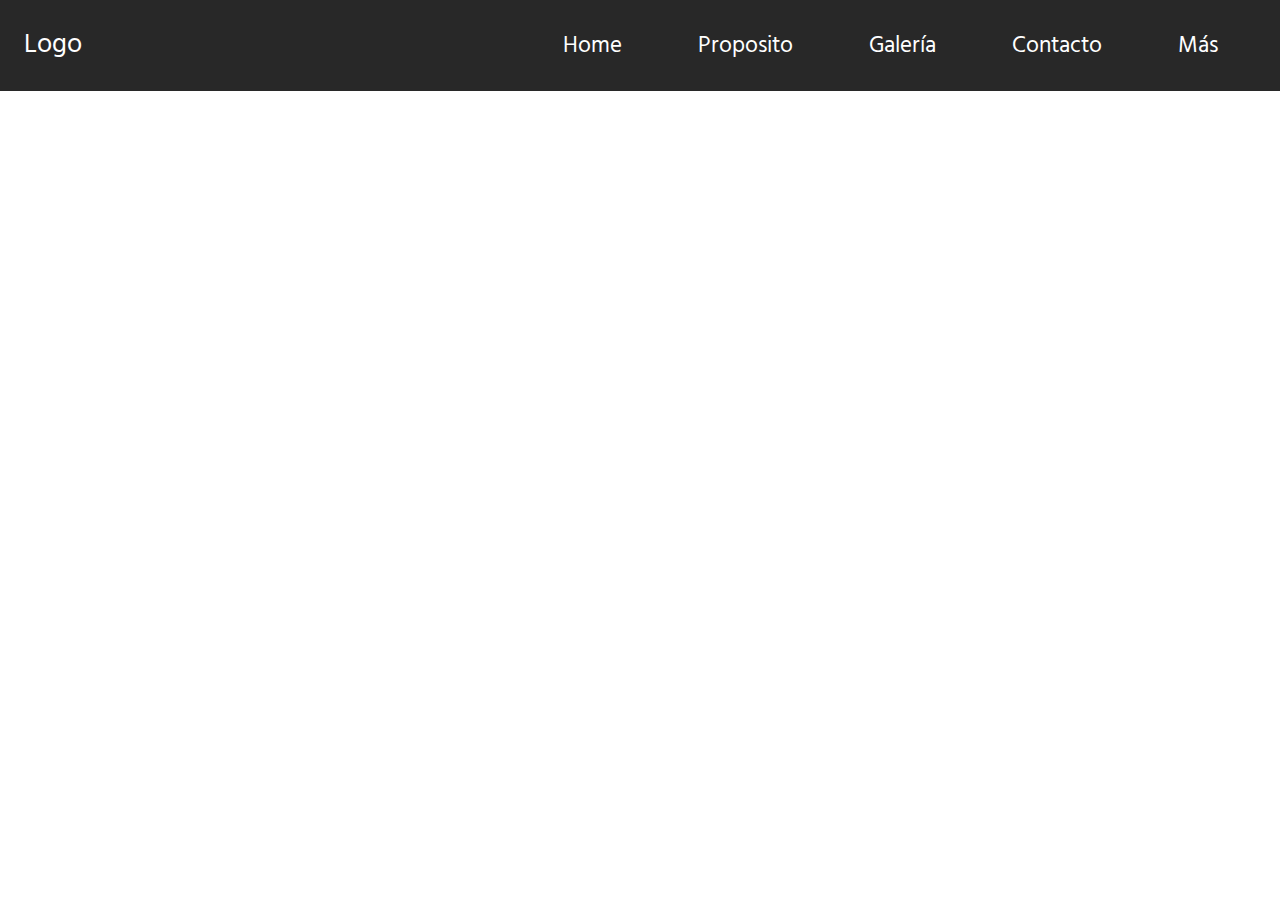
==== index.html @ c8862cbf "initial commit" ====
<!DOCTYPE html>
<html lang="en">
<head>
    <meta charset="UTF-8">
    <meta http-equiv="X-UA-Compatible" content="IE=edge">
    <meta name="viewport" content="width=device-width, initial-scale=1.0">
    <link rel="stylesheet" href="style.css">
    <script defer src="js/app.js"></script>
    <title>Nav</title>
</head>
<body>
    <!-- <section class="sec">
        <div class="navegador">
            <ul>
                <li><a href="#">Home</a></li>
                <li><a href="#">Proposito</a></li>
                <li><a href="#">Contacto</a></li>
                <li><a href="#">Más</a></li>
            </ul>
            <div class="contenedor">
               <h1 class="title">Misión</h1> 
            </div>
            <div class="text">
                <p>
                    Lorem ipsum dolor, sit amet consectetur adipisicing elit. Repellat velit voluptatum perferendis. Fuga voluptatem vel ipsum laboriosam corrupti animi eius natus perspiciatis omnis eum nam porro, tempora iusto, perferendis minima et assumenda incidunt asperiores explicabo rerum praesentium molestiae delectus repudiandae consequatur. Reprehenderit exercitationem fuga commodi nam voluptate error nostrum aliquam ab deserunt cumque asperiores veritatis facilis ad animi nemo quasi voluptatibus, autem illum dolorem perspiciatis consequuntur illo. Autem atque est ducimus dolores aperiam quod itaque, animi quibusdam alias nemo eveniet magni ut debitis temporibus eaque. Voluptatibus magni nesciunt similique omnis obcaecati accusamus, voluptas ducimus dolor in officiis aliquid ratione iusto.
                </p>
            </div>
            
        </div>
    </section> -->

    <header class="header">
        <h1 class="h1">
            <a href="#">Logo</a>
        </h1>
        <button class="button">
            <svg class="svg" xmlns="http://www.w3.org/  2000/svg" width="16" height="16"        fill="currentColor"  viewBox="0 0 16 16">
                <path fill-rule="evenodd" d="M2.5 12a.5.5 0 0 1 .5-.5h10a.5.5 0 0 1 0 1H3a.5.5 0 0 1-.5-.5zm0-4a.5.5 0 0 1 .5-.5h10a.5.5 0 0 1 0 1H3a.5.5 0 0 1-.5-.5zm0-4a.5.5 0 0 1 .5-.5h10a.5.5 0 0 1 0 1H3a.5.5 0 0 1-.5-.5z"/>
            </svg>
        </button>
        <nav class="nav">
            <ul class="ul">
                <li class="li"><a href="#" class="a">Home</a></li>
                <li class="li"><a href="#" class="a">Proposito</a></li>
                <li class="li"><a href="#" class="a">Galería</a></li>
                <li class="li"><a href="#" class="a">Contacto</a></li>
                <li class="li"><a href="#" class="a">Más</s></a></li>
            </ul>
        </nav>
    </header>



</body>
</html>
---- style.css ----
@font-face {
    font-family: Hind;
    src: url(font/Hind-Regular.ttf);
}
/* body{
    padding: 0;
    margin: 0;
    box-sizing: border-box;
}
section{
height: 190vmin;
    width: 100%;
}
.sec{
    background: url(img/tim-stief-YFFGkE3y4F8-unsplash.jpg);
    background-size: cover;
    background-position: center center;
    background-attachment: fixed;
}
.navegador{
    height: 9%;
    width: 100%;
    background-color: rgb(59, 59, 59);
    padding: 0;
    margin: 0;
    position: relative;
    top: -80px;
    font-size: 2vmin;
}
.navegador ul{
    list-style: none;
    display: flex;
}
.navegador ul li{
    padding: 1.7em;
}
.navegador ul li a {
    text-decoration: none;
    color: #ffecec;
    display: flex;
    font-family: 'Hind';
}
.contenedor{
    padding: 0;
    margin: 0;
    height: 55%;
    width: 50%;
    background-color: rgb(73, 73, 73);
    border-radius: 50px;
    margin: auto auto;
    box-shadow: 9px 9px 8px rgba(0, 0, 0, .5);
}
.title{
    font-family: 'Hind';
    font-size: 3vmin;
    margin: 5% 46%;
    color: rgb(210, 210, 210);
}
.text{
    padding: 0;
    margin: 0;
    height: 40vh;
    width: 50%;
    background-color: rgb(73, 73, 73);
    border-radius: 50px;
    margin: auto auto;
    box-shadow: 9px 9px 8px rgba(0, 0, 0, .5);
}
p{
    padding: 1em;
    text-align: justify;
    font-family: 'Hind';
    color: antiquewhite;
    font-size: 2vmin;
} */
:root {
  --negro: #393939;
  --tipo-principal: Helvetica, Arial, sans-serif;
  --tipo-secundaria: Verdana;
}

@media (prefers-color-scheme: dark) {
  :root {
    --negro: #ececec;
  }
}
@media (prefers-reduced-motion: reduce) {
  * {
    -webkit-animation: none !important;
            animation: none !important;
    -webkit-transition: none !important;
    transition: none !important;
  }
}
* {
  margin: 0;
  padding: 0;
  border: 0;
  -webkit-box-sizing: border-box;
          box-sizing: border-box;
  vertical-align: baseline;
}
img, picture, video, iframe, figure {
  max-width: 100%;
  width: 100%;
  display: block;
  -o-object-fit: cover;
     object-fit: cover;
  -o-object-position: center center;
     object-position: center center;
}
a {
  display: block;
  text-decoration: none;
  color: inherit;
  font-size: inherit;
}

p a {
  display: inline;
}

li {
  list-style-type: none;
}

html {
  scroll-behavior: smooth;
}

h1, h2, h3, h4, h5, h6, p, span, a, strong, blockquote, i, b, u, em {
  font-size: 1em;
  font-weight: inherit;
  font-style: inherit;
  text-decoration: none;
  color: inherit;
}

blockquote:before, blockquote:after, q:before, q:after {
  content: "";
  content: none;
}

::-moz-selection {
  background-color: var(--negro);
  color: var(--blanco);
}
::selection {
  background-color: var(--negro);
  color: var(--blanco);
}

form, input, textarea, select, button, label {
  font-family: inherit;
  font-size: inherit;
  -webkit-hyphens: auto;
      -ms-hyphens: auto;
          hyphens: auto;
  background-color: transparent;
  display: block;

  -webkit-appearance: none;
     -moz-appearance: none;
          appearance: none;
}

table, tr, td {
  border-collapse: collapse;
  border-spacing: 0;
}

svg {
  width: 100%;
  display: block;
  fill: currentColor;
}
body {
  min-height: 100vh;
  font-size: 100%;
  font-family: var(--tipo-principal);
  font-smooth: always;
  -webkit-font-smoothing: antialiased;
  -moz-osx-font-smoothing: grayscale;
}
    /* Codigo */

    .header{
        width: 100%; /*Ancho*/
        background-color: #282828;
        padding: 1.5em; /*Separacion de los contenidos*/

        display: flex;
        flex-flow: row wrap;
        justify-content: space-between;
        align-items: center;
        color: white;
    }
    .header .h1{ /*Etiqueta del logo*/
        /* background-color: aqua; */
        font-size: 3vmin;
        font-family: 'Hind';
    }
    .header .a{
        font-size: 2.5vmin;
        padding: 0 30px;
        font-family: 'Hind';
    }
    .header .button{
        /* background-color: crimson; */
        display: none; /*Ocultamos svg*/
    }
    .header .svg{
        height: 2em;
        width: 2em;
        fill: white;
    }
    .header .nav{ /*Etiqueta del navegador*/
        /* background-color: bisque; */
    }
    .header .ul{
        display: flex;
        flex-flow: row nowrap;
        justify-content: flex-end;
        align-items: center; 
    }
    .header .li{
        margin: 0 .5em;
    }

    @media screen and (max-width:780px){
        .header .button{
            display: block;
            cursor: pointer;
        }
        .header .nav{
            width: 100%;
            /* display: none; */
            height: 0;
            pointer-events: none;
            overflow: hidden;
            transition: all .5s ease;

            display: flex;
            flex-flow: column nowrap;
            justify-content: center;
            align-items: center;
        }
        header .nav.activo{
            /* display: block; */
            height: 50vh;
            pointer-events: auto;
        }
        .header .ul{
            flex-direction: column;
        }
        .header .li{
            margin: 1rem 0;
        }
    }
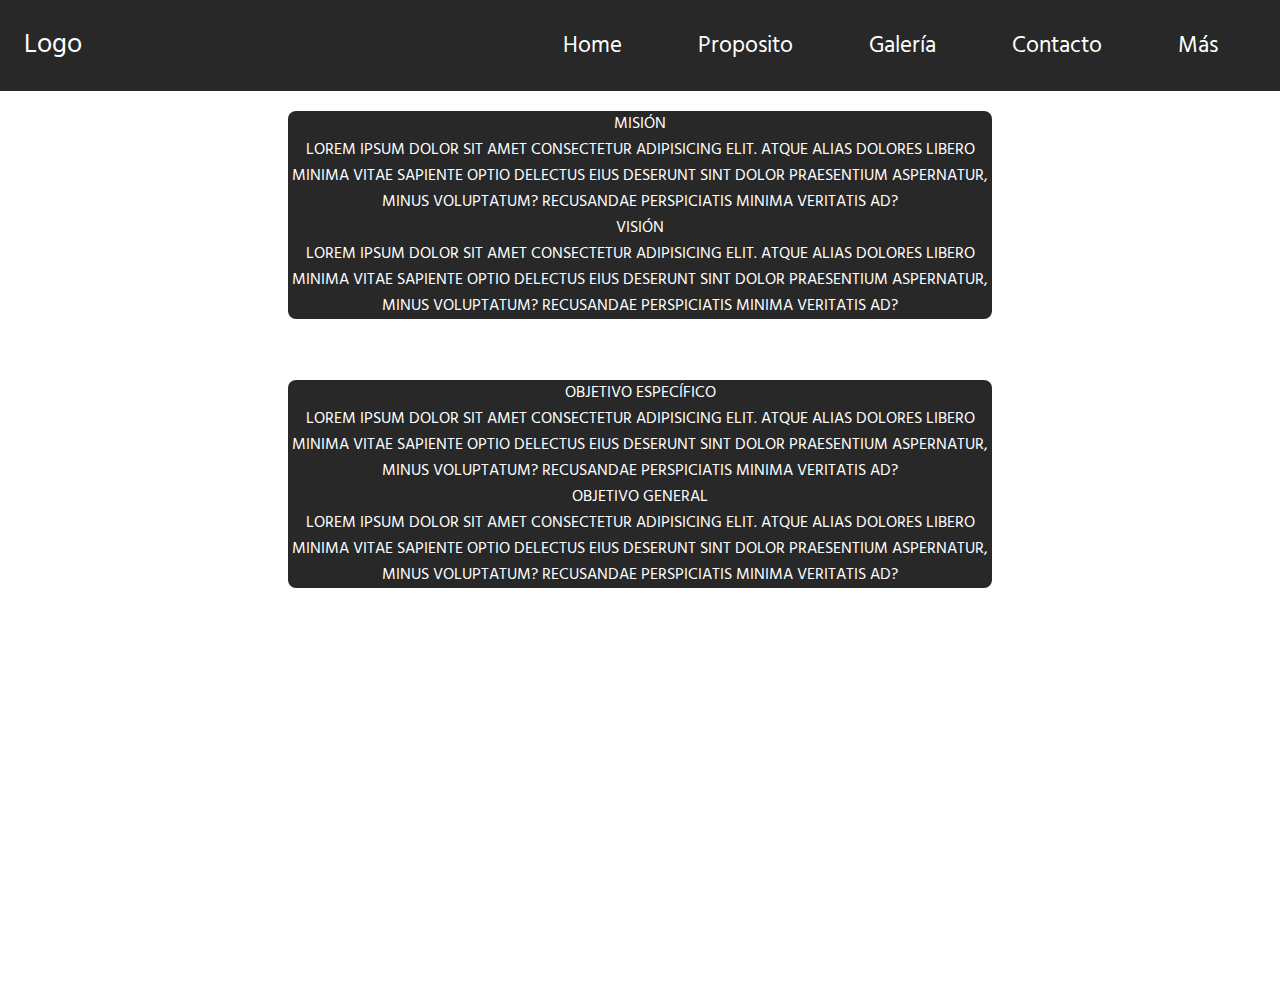
==== commit d194c900: "initial commit" ====
--- a/index.html
+++ b/index.html
@@ -48,6 +48,24 @@
             </ul>
         </nav>
     </header>
+    <section class="section">
+        <div class="flex">
+            <div class="contenedor">
+                <p class="h1-2">
+                    Misión <br> Lorem ipsum dolor sit amet consectetur adipisicing elit. Atque alias dolores libero minima vitae sapiente optio delectus eius deserunt sint dolor praesentium aspernatur, minus voluptatum? Recusandae perspiciatis minima veritatis ad?
+                <br>
+                    Visión <br> Lorem ipsum dolor sit amet consectetur adipisicing elit. Atque alias dolores libero minima vitae sapiente optio delectus eius deserunt sint dolor praesentium aspernatur, minus voluptatum? Recusandae perspiciatis minima veritatis ad?
+                </p>
+            </div>
+        <div class="contenedor2">
+                <p class="p2">
+                    Objetivo Específico<br> Lorem ipsum dolor sit amet consectetur adipisicing elit. Atque alias dolores libero minima vitae sapiente optio delectus eius deserunt sint dolor praesentium aspernatur, minus voluptatum? Recusandae perspiciatis minima veritatis ad?
+                <br>
+                    Objetivo General <br> Lorem ipsum dolor sit amet consectetur adipisicing elit. Atque alias dolores libero minima vitae sapiente optio delectus eius deserunt sint dolor praesentium aspernatur, minus voluptatum? Recusandae perspiciatis minima veritatis ad?
+                </p>
+        </div>
+</div> 
+    </section>
 
 
 
--- a/style.css
+++ b/style.css
@@ -194,6 +194,9 @@
         justify-content: space-between;
         align-items: center;
         color: white;
+        position: sticky;
+        top: 0;
+        z-index: 1;
     }
     .header .h1{ /*Etiqueta del logo*/
         /* background-color: aqua; */
@@ -225,6 +228,75 @@
     }
     .header .li{
         margin: 0 .5em;
+    }
+    section{
+      width: 100%;
+      height: 100vh;
+    }
+    .section{
+      background: url(img/jack-millard-zjyP-UYI-ko-unsplash.jpg);
+      background-size: cover;
+      background-position: center center;
+      background-attachment: fixed;
+    }
+    .contenedor{
+      width: 100%;
+      height: 50%;
+      /* background-color: black; */
+      display: flex;
+      justify-content: center;
+    }
+    .flex .contenedor .contenedor2{
+      display: flex;
+      flex-direction: column;
+      height: 90%;
+    }
+    .contenedor .h1-2{
+      display: flex;
+      justify-content: center center;
+      align-items: center center;
+      top: 20px;
+    }
+    .h1-2{
+      margin: 0;
+      padding: 0;
+      background-color: #282828;
+      height: 100%;
+      width: 55%;
+      display: flex;
+      justify-content: center;
+      position: relative;
+      top: 2em;
+      font-family: 'Hind';
+      text-transform: uppercase;
+      text-align:center;
+      color: white;
+      box-shadow: 8px 8px 5px rgba(255, 255, 255, 0.3);
+      font-size: 1.8vmin;
+      border-radius: 8px;
+    }
+    .contenedor2{
+      display: flex;
+      justify-content: center;
+      top: 50px;
+    }
+    .p2{
+      margin: 0;
+      padding: 0;
+      background-color: #282828;
+      height: 100%;
+      width: 55%;
+      display: flex;
+      justify-content: center;
+      position: relative;
+      top: 5em;
+      font-family: 'Hind';
+      text-transform: uppercase;
+      text-align:center;
+      color: white;
+      box-shadow: 8px 8px 5px rgba(255, 255, 255, 0.3);
+      font-size: 1.8vmin;
+      border-radius: 8px;
     }
 
     @media screen and (max-width:780px){
@@ -256,5 +328,15 @@
         .header .li{
             margin: 1rem 0;
         }
-    }
-
+        .h1-2{
+         height: 70%;
+         width: 90%;
+         font-size: 2.5vmin;
+        }
+        .p2{
+          height: 70%;
+          width: 90%;
+          font-size: 2.5vmin;
+        }
+    }
+
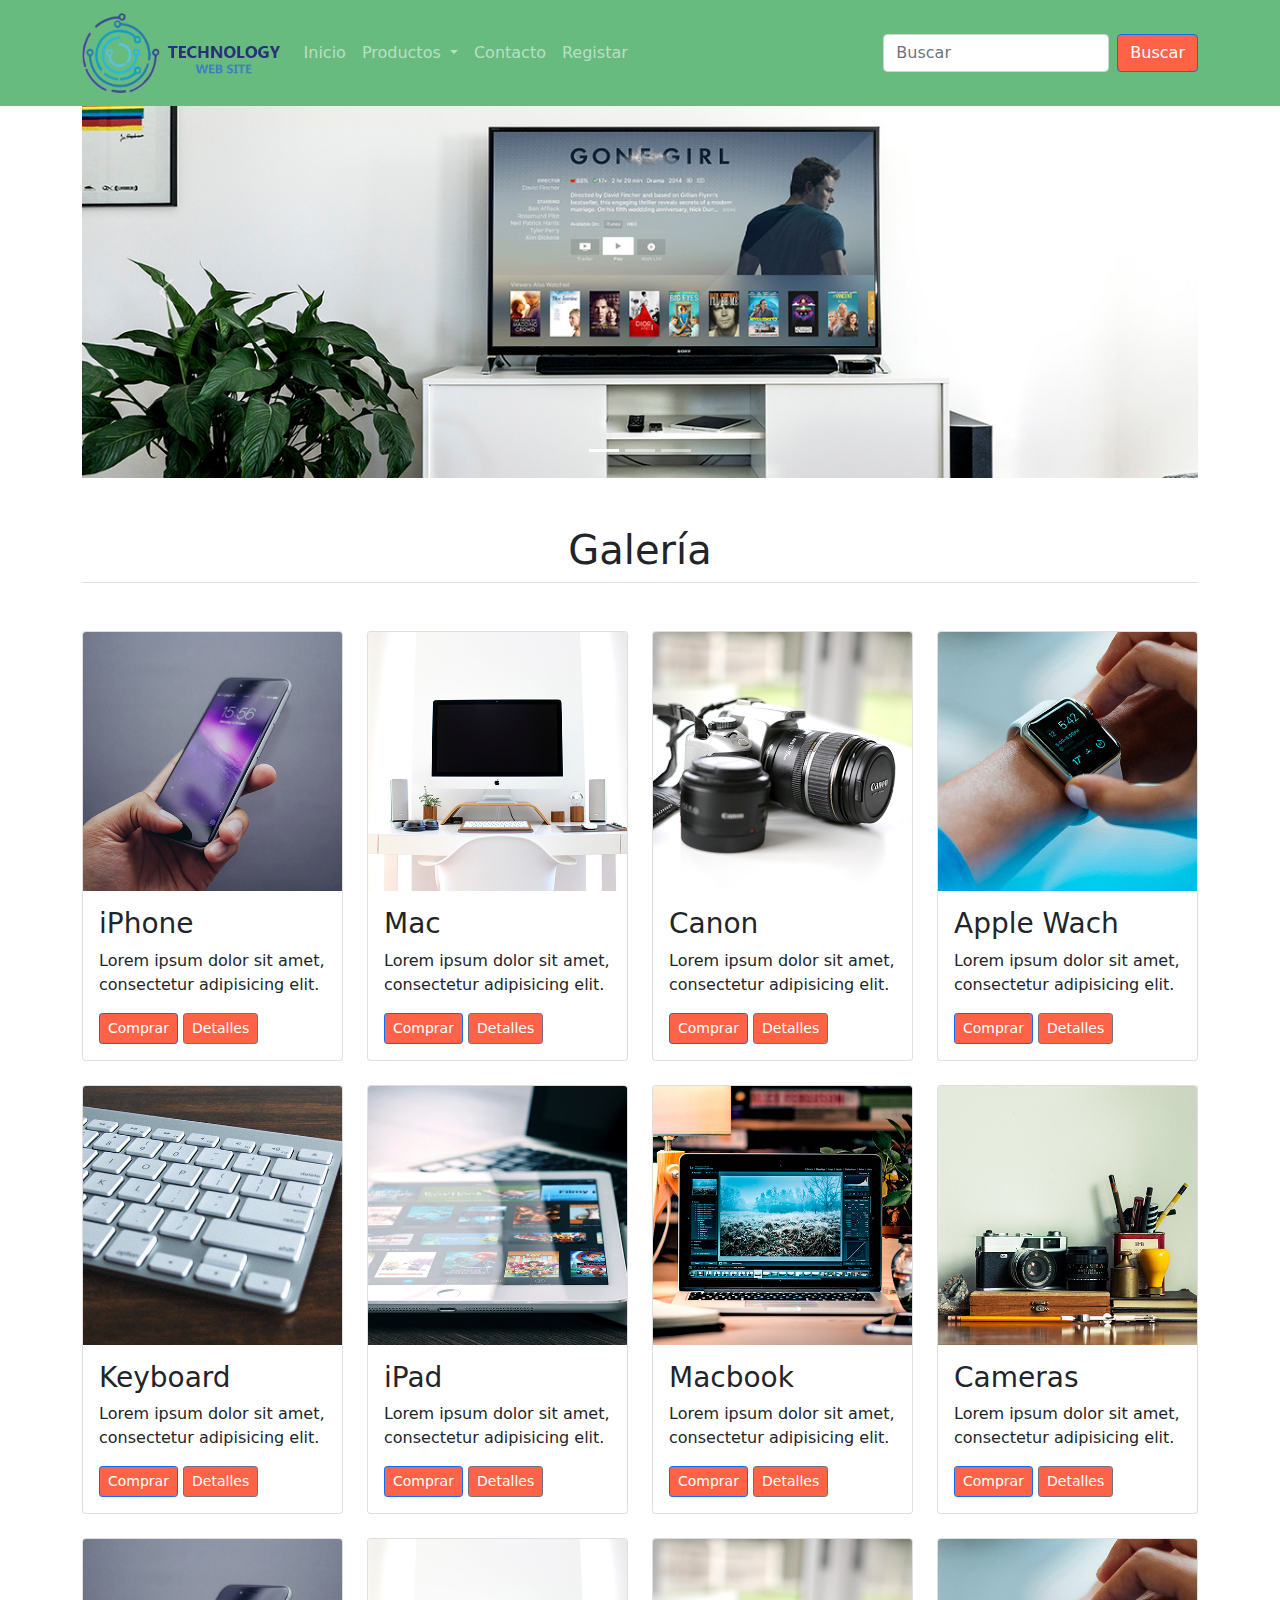
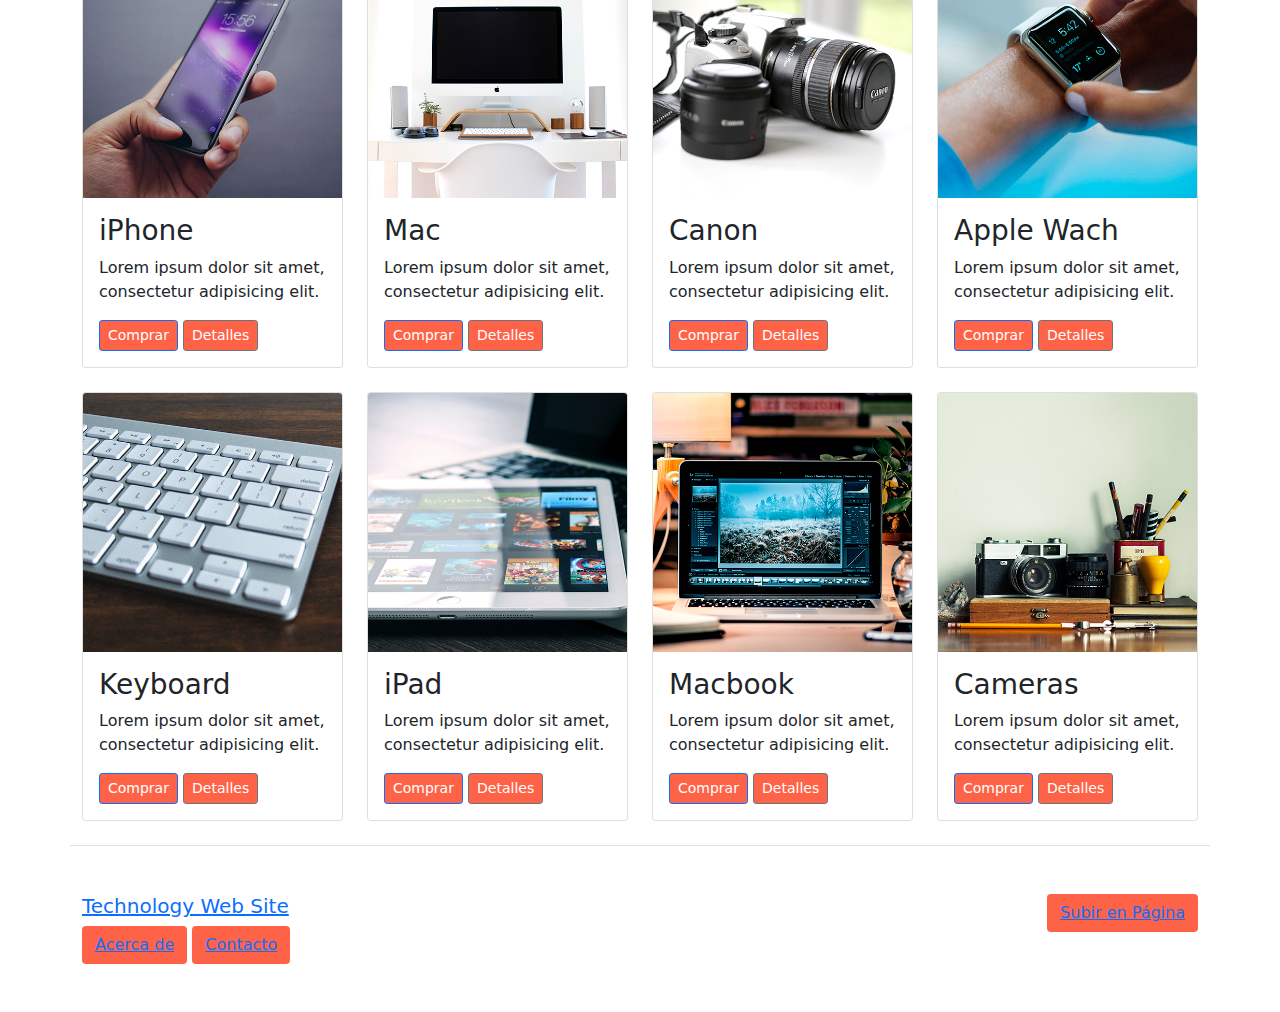
==== commit 4e21a47c: "initial commit" ====
--- a/index.html
+++ b/index.html
@@ -1,73 +1,385 @@
 <!DOCTYPE html>
-<html lang="en">
+<html lang="es">
 <head>
-    <meta charset="UTF-8">
-    <meta http-equiv="X-UA-Compatible" content="IE=edge">
-    <meta name="viewport" content="width=device-width, initial-scale=1.0">
-    <link rel="stylesheet" href="style.css">
-    <script defer src="js/app.js"></script>
-    <title>Nav</title>
+	<meta charset="UTF-8">
+	<meta http-equiv="X-UA-Compatible" content="IE=edge">
+	<meta name="viewport" content="width=device-width, initial-scale=1.0">
+	<title>Technology Web Site</title>
+	<link rel="stylesheet" href="css/bootstrap.min.css">
+	<style>
+		.navbar, .navbar-toggler{
+			background-color: #67bb7f;
+		}
+		.btn{
+			background-color: tomato;
+		}
+		.btn:hover{
+			transform: scale(1.10, 1.10);
+		}
+		.registro:hover{
+			background-color: rgb(132, 72, 253);
+			transform: scale(1.05, 1.05);
+			border-radius: 4px;
+			box-shadow: 8px 10px 7px rgba(0, 0, 0, 0.3);
+		}
+	</style>
 </head>
 <body>
-    <!-- <section class="sec">
-        <div class="navegador">
-            <ul>
-                <li><a href="#">Home</a></li>
-                <li><a href="#">Proposito</a></li>
-                <li><a href="#">Contacto</a></li>
-                <li><a href="#">Más</a></li>
-            </ul>
-            <div class="contenedor">
-               <h1 class="title">Misión</h1> 
-            </div>
-            <div class="text">
-                <p>
-                    Lorem ipsum dolor, sit amet consectetur adipisicing elit. Repellat velit voluptatum perferendis. Fuga voluptatem vel ipsum laboriosam corrupti animi eius natus perspiciatis omnis eum nam porro, tempora iusto, perferendis minima et assumenda incidunt asperiores explicabo rerum praesentium molestiae delectus repudiandae consequatur. Reprehenderit exercitationem fuga commodi nam voluptate error nostrum aliquam ab deserunt cumque asperiores veritatis facilis ad animi nemo quasi voluptatibus, autem illum dolorem perspiciatis consequuntur illo. Autem atque est ducimus dolores aperiam quod itaque, animi quibusdam alias nemo eveniet magni ut debitis temporibus eaque. Voluptatibus magni nesciunt similique omnis obcaecati accusamus, voluptas ducimus dolor in officiis aliquid ratione iusto.
-                </p>
-            </div>
-            
-        </div>
-    </section> -->
-
-    <header class="header">
-        <h1 class="h1">
-            <a href="#">Logo</a>
-        </h1>
-        <button class="button">
-            <svg class="svg" xmlns="http://www.w3.org/  2000/svg" width="16" height="16"        fill="currentColor"  viewBox="0 0 16 16">
-                <path fill-rule="evenodd" d="M2.5 12a.5.5 0 0 1 .5-.5h10a.5.5 0 0 1 0 1H3a.5.5 0 0 1-.5-.5zm0-4a.5.5 0 0 1 .5-.5h10a.5.5 0 0 1 0 1H3a.5.5 0 0 1-.5-.5zm0-4a.5.5 0 0 1 .5-.5h10a.5.5 0 0 1 0 1H3a.5.5 0 0 1-.5-.5z"/>
-            </svg>
-        </button>
-        <nav class="nav">
-            <ul class="ul">
-                <li class="li"><a href="#" class="a">Home</a></li>
-                <li class="li"><a href="#" class="a">Proposito</a></li>
-                <li class="li"><a href="#" class="a">Galería</a></li>
-                <li class="li"><a href="#" class="a">Contacto</a></li>
-                <li class="li"><a href="#" class="a">Más</s></a></li>
-            </ul>
-        </nav>
-    </header>
-    <section class="section">
-        <div class="flex">
-            <div class="contenedor">
-                <p class="h1-2">
-                    Misión <br> Lorem ipsum dolor sit amet consectetur adipisicing elit. Atque alias dolores libero minima vitae sapiente optio delectus eius deserunt sint dolor praesentium aspernatur, minus voluptatum? Recusandae perspiciatis minima veritatis ad?
-                <br>
-                    Visión <br> Lorem ipsum dolor sit amet consectetur adipisicing elit. Atque alias dolores libero minima vitae sapiente optio delectus eius deserunt sint dolor praesentium aspernatur, minus voluptatum? Recusandae perspiciatis minima veritatis ad?
-                </p>
-            </div>
-        <div class="contenedor2">
-                <p class="p2">
-                    Objetivo Específico<br> Lorem ipsum dolor sit amet consectetur adipisicing elit. Atque alias dolores libero minima vitae sapiente optio delectus eius deserunt sint dolor praesentium aspernatur, minus voluptatum? Recusandae perspiciatis minima veritatis ad?
-                <br>
-                    Objetivo General <br> Lorem ipsum dolor sit amet consectetur adipisicing elit. Atque alias dolores libero minima vitae sapiente optio delectus eius deserunt sint dolor praesentium aspernatur, minus voluptatum? Recusandae perspiciatis minima veritatis ad?
-                </p>
-        </div>
-</div> 
-    </section>
-
-
-
+	<header>
+		<nav class="navbar navbar-expand-lg navbar-dark bg-blue">
+			<div class="container">
+				<a href="#" class="navbar-brand"><img src="img/Recurso 4.png" alt="" height="80px"></a>
+				<button
+					class="navbar-toggler"
+					type="button"
+					data-bs-toggle="collapse"
+					data-bs-target="#contenidoMenu"
+					aria-controls="contenidoMenu"
+					aria-expanded="false"
+					aria-label="Mostrar/Ocultar Navegación"
+				>
+					<span class="navbar-toggler-icon"></span>
+				</button>
+
+				<div class="collapse navbar-collapse" id="contenidoMenu">
+					<!-- Enlaces -->
+					<ul class="navbar-nav me-auto">
+						<li class="nav-item">
+							<a href="#" class="nav-link">Inicio</a>
+						</li>
+
+						<!-- Dropdown -->
+						<li class="nav-item dropdown">
+							<a
+								href="#"
+								class="nav-link dropdown-toggle"
+								id="submenuProductos"
+								role="button"
+								data-bs-toggle="dropdown"
+								aria-expanded="false"
+							>
+								Productos
+							</a>
+
+							<!-- Sub-elementos -->
+							<ul class="dropdown-menu" aria-labelledby="submenuProductos">
+								<li><a href="#" class="dropdown-item">Computadoras</a></li>
+								<li><a href="#" class="dropdown-item">Laptops</a></li>
+								<li><a href="#" class="dropdown-item">Smartphones</a></li>
+								<li><a href="#" class="dropdown-item">Drones</a></li>
+								<li><a href="#" class="dropdown-item">Accesorios</a></li>
+							</ul>
+						</li>
+						<li class="nav-item">
+							<a href="#" class="nav-link">Contacto</a>
+						</li>
+						<li>
+							<a href="../Proyecto/FORMULARIO/index.html"	target="_blank" class="nav-link registro">Registar</a>
+						</li>
+					</ul>
+
+					<!-- Formulario de busqueda -->
+					<form action="" class="d-flex">
+						<input 
+							type="text"
+							class="form-control me-2"
+							aria-label="Buscar"
+							placeholder="Buscar"
+						>
+						<button class="btn btn-primary" type="submit">Buscar</button>
+					</form>
+				</div>
+			</div>
+		</nav>
+	</header>
+
+	<main class="container">
+		<!-- Carousel -->
+		<div class="row">
+			<div class="col">
+				<div id="slideshow" class="carousel slide" data-bs-ride="carousel">
+					<div class="carousel-inner">
+						<div class="carousel-item active">
+							<img src="img/s1.jpg" class="w-100" alt="">
+						</div>
+						<div class="carousel-item">
+							<img src="img/s2.jpg" class="w-100" alt="">
+						</div>
+						<div class="carousel-item">
+							<img src="img/s3.jpg" class="w-100" alt="">
+						</div>
+					</div>
+
+					<!-- Controles de Anterior y Siguiente -->
+					<button 
+						class="carousel-control-prev" 
+						type="button"
+						data-bs-target="#slideshow"
+						data-bs-slide="prev"
+					>
+						<span class="carousel-control-prev-icon" aria-hidden="true"></span>
+						<span class="visually-hidden">Anterior</span>
+					</button>
+					<button 
+						class="carousel-control-next" 
+						type="button"
+						data-bs-target="#slideshow"
+						data-bs-slide="next"
+					>
+						<span class="carousel-control-next-icon" aria-hidden="true"></span>
+						<span class="visually-hidden">Siguiente</span>
+					</button>
+
+					<!-- Indicadores -->
+					<div class="carousel-indicators">
+						<button
+							type="button"
+							data-bs-target="#slideshow"
+							data-bs-slide-to="0"
+							class="active"
+							aria-current="true"
+							aria-label="Slide #1"
+						></button>
+						<button
+							type="button"
+							data-bs-target="#slideshow"
+							data-bs-slide-to="1"
+							aria-current="true"
+							aria-label="Slide #2"
+						></button>
+						<button
+							type="button"
+							data-bs-target="#slideshow"
+							data-bs-slide-to="2"
+							aria-current="true"
+							aria-label="Slide #3"
+						></button>
+					</div>
+				</div>
+			</div>
+		</div>
+
+		<!-- Galeria -->
+		<div class="row py-5">
+			<div class="col">
+				<div class="border-bottom">
+					<h1 class="text-center">Galería</h1>
+				</div>
+			</div>
+		</div>
+
+		<div class="row">
+			<div class="col-12 col-sm-6 col-lg-3 mb-4">
+				<div class="card">
+					<img class="card-img-top" src="img/1.jpg" alt="">
+					<div class="card-body">
+						<h3 class="card-title">iPhone</h3>
+						<p class="card-text">Lorem ipsum dolor sit amet, consectetur adipisicing elit.</p>
+						<a href="#" class="btn btn-sm btn-primary">Comprar</a>
+						<a href="#" class="btn btn-sm btn-secondary">Detalles</a>
+					</div>
+				</div>
+			</div>
+
+			<div class="col-12 col-sm-6 col-lg-3 mb-4">
+				<div class="card">
+					<img class="card-img-top" src="img/2.jpg" alt="">
+					<div class="card-body">
+						<h3 class="card-title">Mac</h3>
+						<p class="card-text">Lorem ipsum dolor sit amet, consectetur adipisicing elit.</p>
+						<a href="#" class="btn btn-sm btn-primary">Comprar</a>
+						<a href="#" class="btn btn-sm btn-secondary">Detalles</a>
+					</div>
+				</div>
+			</div>
+
+			<div class="col-12 col-sm-6 col-lg-3 mb-4">
+				<div class="card">
+					<img class="card-img-top" src="img/3.jpg" alt="">
+					<div class="card-body">
+						<h3 class="card-title">Canon</h3>
+						<p class="card-text">Lorem ipsum dolor sit amet, consectetur adipisicing elit.</p>
+						<a href="#" class="btn btn-sm btn-primary">Comprar</a>
+						<a href="#" class="btn btn-sm btn-secondary">Detalles</a>
+					</div>
+				</div>
+			</div>
+
+			<div class="col-12 col-sm-6 col-lg-3 mb-4">
+				<div class="card">
+					<img class="card-img-top" src="img/4.jpg" alt="">
+					<div class="card-body">
+						<h3 class="card-title">Apple Wach</h3>
+						<p class="card-text">Lorem ipsum dolor sit amet, consectetur adipisicing elit.</p>
+						<a href="#" class="btn btn-sm btn-primary">Comprar</a>
+						<a href="#" class="btn btn-sm btn-secondary">Detalles</a>
+					</div>
+				</div>
+			</div>
+
+			<div class="col-12 col-sm-6 col-lg-3 mb-4">
+				<div class="card">
+					<img class="card-img-top" src="img/5.jpg" alt="">
+					<div class="card-body">
+						<h3 class="card-title">Keyboard</h3>
+						<p class="card-text">Lorem ipsum dolor sit amet, consectetur adipisicing elit.</p>
+						<a href="#" class="btn btn-sm btn-primary">Comprar</a>
+						<a href="#" class="btn btn-sm btn-secondary">Detalles</a>
+					</div>
+				</div>
+			</div>
+
+			<div class="col-12 col-sm-6 col-lg-3 mb-4">
+				<div class="card">
+					<img class="card-img-top" src="img/6.jpg" alt="">
+					<div class="card-body">
+						<h3 class="card-title">iPad</h3>
+						<p class="card-text">Lorem ipsum dolor sit amet, consectetur adipisicing elit.</p>
+						<a href="#" class="btn btn-sm btn-primary">Comprar</a>
+						<a href="#" class="btn btn-sm btn-secondary">Detalles</a>
+					</div>
+				</div>
+			</div>
+
+			<div class="col-12 col-sm-6 col-lg-3 mb-4">
+				<div class="card">
+					<img class="card-img-top" src="img/7.jpg" alt="">
+					<div class="card-body">
+						<h3 class="card-title">Macbook</h3>
+						<p class="card-text">Lorem ipsum dolor sit amet, consectetur adipisicing elit.</p>
+						<a href="#" class="btn btn-sm btn-primary">Comprar</a>
+						<a href="#" class="btn btn-sm btn-secondary">Detalles</a>
+					</div>
+				</div>
+			</div>
+
+			<div class="col-12 col-sm-6 col-lg-3 mb-4">
+				<div class="card">
+					<img class="card-img-top" src="img/8.jpg" alt="">
+					<div class="card-body">
+						<h3 class="card-title">Cameras</h3>
+						<p class="card-text">Lorem ipsum dolor sit amet, consectetur adipisicing elit.</p>
+						<a href="#" class="btn btn-sm btn-primary">Comprar</a>
+						<a href="#" class="btn btn-sm btn-secondary">Detalles</a>
+					</div>
+				</div>
+			</div>
+		</div>
+		
+				<div class="row">
+			<div class="col-12 col-sm-6 col-lg-3 mb-4">
+				<div class="card">
+					<img class="card-img-top" src="img/1.jpg" alt="">
+					<div class="card-body">
+						<h3 class="card-title">iPhone</h3>
+						<p class="card-text">Lorem ipsum dolor sit amet, consectetur adipisicing elit.</p>
+						<a href="#" class="btn btn-sm btn-primary">Comprar</a>
+						<a href="#" class="btn btn-sm btn-secondary">Detalles</a>
+					</div>
+				</div>
+			</div>
+
+			<div class="col-12 col-sm-6 col-lg-3 mb-4">
+				<div class="card">
+					<img class="card-img-top" src="img/2.jpg" alt="">
+					<div class="card-body">
+						<h3 class="card-title">Mac</h3>
+						<p class="card-text">Lorem ipsum dolor sit amet, consectetur adipisicing elit.</p>
+						<a href="#" class="btn btn-sm btn-primary">Comprar</a>
+						<a href="#" class="btn btn-sm btn-secondary">Detalles</a>
+					</div>
+				</div>
+			</div>
+
+			<div class="col-12 col-sm-6 col-lg-3 mb-4">
+				<div class="card">
+					<img class="card-img-top" src="img/3.jpg" alt="">
+					<div class="card-body">
+						<h3 class="card-title">Canon</h3>
+						<p class="card-text">Lorem ipsum dolor sit amet, consectetur adipisicing elit.</p>
+						<a href="#" class="btn btn-sm btn-primary">Comprar</a>
+						<a href="#" class="btn btn-sm btn-secondary">Detalles</a>
+					</div>
+				</div>
+			</div>
+
+			<div class="col-12 col-sm-6 col-lg-3 mb-4">
+				<div class="card">
+					<img class="card-img-top" src="img/4.jpg" alt="">
+					<div class="card-body">
+						<h3 class="card-title">Apple Wach</h3>
+						<p class="card-text">Lorem ipsum dolor sit amet, consectetur adipisicing elit.</p>
+						<a href="#" class="btn btn-sm btn-primary">Comprar</a>
+						<a href="#" class="btn btn-sm btn-secondary">Detalles</a>
+					</div>
+				</div>
+			</div>
+
+			<div class="col-12 col-sm-6 col-lg-3 mb-4">
+				<div class="card">
+					<img class="card-img-top" src="img/5.jpg" alt="">
+					<div class="card-body">
+						<h3 class="card-title">Keyboard</h3>
+						<p class="card-text">Lorem ipsum dolor sit amet, consectetur adipisicing elit.</p>
+						<a href="#" class="btn btn-sm btn-primary">Comprar</a>
+						<a href="#" class="btn btn-sm btn-secondary">Detalles</a>
+					</div>
+				</div>
+			</div>
+
+			<div class="col-12 col-sm-6 col-lg-3 mb-4">
+				<div class="card">
+					<img class="card-img-top" src="img/6.jpg" alt="">
+					<div class="card-body">
+						<h3 class="card-title">iPad</h3>
+						<p class="card-text">Lorem ipsum dolor sit amet, consectetur adipisicing elit.</p>
+						<a href="#" class="btn btn-sm btn-primary">Comprar</a>
+						<a href="#" class="btn btn-sm btn-secondary">Detalles</a>
+					</div>
+				</div>
+			</div>
+
+			<div class="col-12 col-sm-6 col-lg-3 mb-4">
+				<div class="card">
+					<img class="card-img-top" src="img/7.jpg" alt="">
+					<div class="card-body">
+						<h3 class="card-title">Macbook</h3>
+						<p class="card-text">Lorem ipsum dolor sit amet, consectetur adipisicing elit.</p>
+						<a href="#" class="btn btn-sm btn-primary">Comprar</a>
+						<a href="#" class="btn btn-sm btn-secondary">Detalles</a>
+					</div>
+				</div>
+			</div>
+
+			<div class="col-12 col-sm-6 col-lg-3 mb-4">
+				<div class="card">
+					<img class="card-img-top" src="img/8.jpg" alt="">
+					<div class="card-body">
+						<h3 class="card-title">Cameras</h3>
+						<p class="card-text">Lorem ipsum dolor sit amet, consectetur adipisicing elit.</p>
+						<a href="#" class="btn btn-sm btn-primary">Comprar</a>
+						<a href="#" class="btn btn-sm btn-secondary">Detalles</a>
+					</div>
+				</div>
+			</div>
+		</div>
+
+
+
+	</main>
+
+	<footer class="container">
+		<div class="row border-top py-5 justify-content-between">
+			<div class="col-auto">
+				<h3 class="lead"><a href="#">Technology Web Site</a></h3>
+				<a href="#" class="btn btn-link">Acerca de</a>
+				<a href="#" class="btn btn-link">Contacto</a>
+			</div>
+			<div class="col-auto">
+				<a href="#" class="btn btn-link">Subir en Página</a>
+			</div>
+		</div>
+	</footer>
+	<script src="js/bootstrap.bundle.min.js"></script>
 </body>
 </html>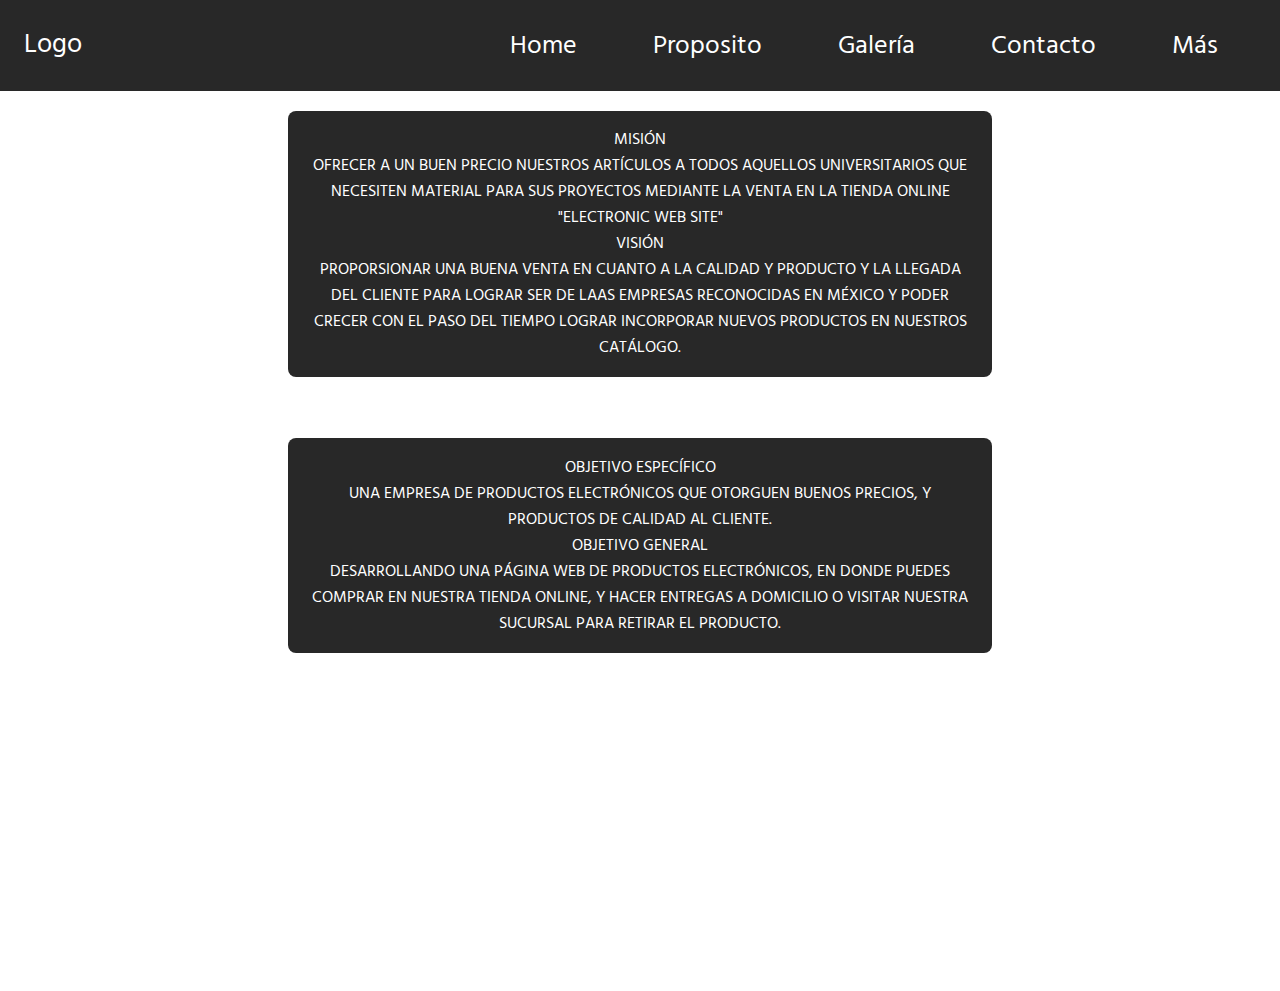
==== commit e4854cee: "initial commit" ====
--- a/index.html
+++ b/index.html
@@ -1,385 +1,74 @@
 <!DOCTYPE html>
-<html lang="es">
+<html lang="en">
 <head>
-	<meta charset="UTF-8">
-	<meta http-equiv="X-UA-Compatible" content="IE=edge">
-	<meta name="viewport" content="width=device-width, initial-scale=1.0">
-	<title>Technology Web Site</title>
-	<link rel="stylesheet" href="css/bootstrap.min.css">
-	<style>
-		.navbar, .navbar-toggler{
-			background-color: #67bb7f;
-		}
-		.btn{
-			background-color: tomato;
-		}
-		.btn:hover{
-			transform: scale(1.10, 1.10);
-		}
-		.registro:hover{
-			background-color: rgb(132, 72, 253);
-			transform: scale(1.05, 1.05);
-			border-radius: 4px;
-			box-shadow: 8px 10px 7px rgba(0, 0, 0, 0.3);
-		}
-	</style>
+    <meta charset="UTF-8">
+    <meta http-equiv="X-UA-Compatible" content="IE=edge">
+    <meta name="viewport" content="width=device-width, initial-scale=1.0">
+    <link rel="stylesheet" href="style.css">
+    <script defer src="js/app.js"></script>
+    <title>Proyecto</title>
 </head>
 <body>
-	<header>
-		<nav class="navbar navbar-expand-lg navbar-dark bg-blue">
-			<div class="container">
-				<a href="#" class="navbar-brand"><img src="img/Recurso 4.png" alt="" height="80px"></a>
-				<button
-					class="navbar-toggler"
-					type="button"
-					data-bs-toggle="collapse"
-					data-bs-target="#contenidoMenu"
-					aria-controls="contenidoMenu"
-					aria-expanded="false"
-					aria-label="Mostrar/Ocultar Navegación"
-				>
-					<span class="navbar-toggler-icon"></span>
-				</button>
+    <!-- <section class="sec">
+        <div class="navegador">
+            <ul>
+                <li><a href="#">Home</a></li>
+                <li><a href="#">Proposito</a></li>
+                <li><a href="#">Contacto</a></li>
+                <li><a href="#">Más</a></li>
+            </ul>
+            <div class="contenedor">
+               <h1 class="title">Misión</h1> 
+            </div>
+            <div class="text">
+                <p>
+                    Lorem ipsum dolor, sit amet consectetur adipisicing elit. Repellat velit voluptatum perferendis. Fuga voluptatem vel ipsum laboriosam corrupti animi eius natus perspiciatis omnis eum nam porro, tempora iusto, perferendis minima et assumenda incidunt asperiores explicabo rerum praesentium molestiae delectus repudiandae consequatur. Reprehenderit exercitationem fuga commodi nam voluptate error nostrum aliquam ab deserunt cumque asperiores veritatis facilis ad animi nemo quasi voluptatibus, autem illum dolorem perspiciatis consequuntur illo. Autem atque est ducimus dolores aperiam quod itaque, animi quibusdam alias nemo eveniet magni ut debitis temporibus eaque. Voluptatibus magni nesciunt similique omnis obcaecati accusamus, voluptas ducimus dolor in officiis aliquid ratione iusto.
+                </p>
+            </div>
+            
+        </div>
+    </section> -->
 
-				<div class="collapse navbar-collapse" id="contenidoMenu">
-					<!-- Enlaces -->
-					<ul class="navbar-nav me-auto">
-						<li class="nav-item">
-							<a href="#" class="nav-link">Inicio</a>
-						</li>
-
-						<!-- Dropdown -->
-						<li class="nav-item dropdown">
-							<a
-								href="#"
-								class="nav-link dropdown-toggle"
-								id="submenuProductos"
-								role="button"
-								data-bs-toggle="dropdown"
-								aria-expanded="false"
-							>
-								Productos
-							</a>
-
-							<!-- Sub-elementos -->
-							<ul class="dropdown-menu" aria-labelledby="submenuProductos">
-								<li><a href="#" class="dropdown-item">Computadoras</a></li>
-								<li><a href="#" class="dropdown-item">Laptops</a></li>
-								<li><a href="#" class="dropdown-item">Smartphones</a></li>
-								<li><a href="#" class="dropdown-item">Drones</a></li>
-								<li><a href="#" class="dropdown-item">Accesorios</a></li>
-							</ul>
-						</li>
-						<li class="nav-item">
-							<a href="#" class="nav-link">Contacto</a>
-						</li>
-						<li>
-							<a href="../Proyecto/FORMULARIO/index.html"	target="_blank" class="nav-link registro">Registar</a>
-						</li>
-					</ul>
-
-					<!-- Formulario de busqueda -->
-					<form action="" class="d-flex">
-						<input 
-							type="text"
-							class="form-control me-2"
-							aria-label="Buscar"
-							placeholder="Buscar"
-						>
-						<button class="btn btn-primary" type="submit">Buscar</button>
-					</form>
-				</div>
-			</div>
-		</nav>
-	</header>
-
-	<main class="container">
-		<!-- Carousel -->
-		<div class="row">
-			<div class="col">
-				<div id="slideshow" class="carousel slide" data-bs-ride="carousel">
-					<div class="carousel-inner">
-						<div class="carousel-item active">
-							<img src="img/s1.jpg" class="w-100" alt="">
-						</div>
-						<div class="carousel-item">
-							<img src="img/s2.jpg" class="w-100" alt="">
-						</div>
-						<div class="carousel-item">
-							<img src="img/s3.jpg" class="w-100" alt="">
-						</div>
-					</div>
-
-					<!-- Controles de Anterior y Siguiente -->
-					<button 
-						class="carousel-control-prev" 
-						type="button"
-						data-bs-target="#slideshow"
-						data-bs-slide="prev"
-					>
-						<span class="carousel-control-prev-icon" aria-hidden="true"></span>
-						<span class="visually-hidden">Anterior</span>
-					</button>
-					<button 
-						class="carousel-control-next" 
-						type="button"
-						data-bs-target="#slideshow"
-						data-bs-slide="next"
-					>
-						<span class="carousel-control-next-icon" aria-hidden="true"></span>
-						<span class="visually-hidden">Siguiente</span>
-					</button>
-
-					<!-- Indicadores -->
-					<div class="carousel-indicators">
-						<button
-							type="button"
-							data-bs-target="#slideshow"
-							data-bs-slide-to="0"
-							class="active"
-							aria-current="true"
-							aria-label="Slide #1"
-						></button>
-						<button
-							type="button"
-							data-bs-target="#slideshow"
-							data-bs-slide-to="1"
-							aria-current="true"
-							aria-label="Slide #2"
-						></button>
-						<button
-							type="button"
-							data-bs-target="#slideshow"
-							data-bs-slide-to="2"
-							aria-current="true"
-							aria-label="Slide #3"
-						></button>
-					</div>
-				</div>
-			</div>
-		</div>
-
-		<!-- Galeria -->
-		<div class="row py-5">
-			<div class="col">
-				<div class="border-bottom">
-					<h1 class="text-center">Galería</h1>
-				</div>
-			</div>
-		</div>
-
-		<div class="row">
-			<div class="col-12 col-sm-6 col-lg-3 mb-4">
-				<div class="card">
-					<img class="card-img-top" src="img/1.jpg" alt="">
-					<div class="card-body">
-						<h3 class="card-title">iPhone</h3>
-						<p class="card-text">Lorem ipsum dolor sit amet, consectetur adipisicing elit.</p>
-						<a href="#" class="btn btn-sm btn-primary">Comprar</a>
-						<a href="#" class="btn btn-sm btn-secondary">Detalles</a>
-					</div>
-				</div>
-			</div>
-
-			<div class="col-12 col-sm-6 col-lg-3 mb-4">
-				<div class="card">
-					<img class="card-img-top" src="img/2.jpg" alt="">
-					<div class="card-body">
-						<h3 class="card-title">Mac</h3>
-						<p class="card-text">Lorem ipsum dolor sit amet, consectetur adipisicing elit.</p>
-						<a href="#" class="btn btn-sm btn-primary">Comprar</a>
-						<a href="#" class="btn btn-sm btn-secondary">Detalles</a>
-					</div>
-				</div>
-			</div>
-
-			<div class="col-12 col-sm-6 col-lg-3 mb-4">
-				<div class="card">
-					<img class="card-img-top" src="img/3.jpg" alt="">
-					<div class="card-body">
-						<h3 class="card-title">Canon</h3>
-						<p class="card-text">Lorem ipsum dolor sit amet, consectetur adipisicing elit.</p>
-						<a href="#" class="btn btn-sm btn-primary">Comprar</a>
-						<a href="#" class="btn btn-sm btn-secondary">Detalles</a>
-					</div>
-				</div>
-			</div>
-
-			<div class="col-12 col-sm-6 col-lg-3 mb-4">
-				<div class="card">
-					<img class="card-img-top" src="img/4.jpg" alt="">
-					<div class="card-body">
-						<h3 class="card-title">Apple Wach</h3>
-						<p class="card-text">Lorem ipsum dolor sit amet, consectetur adipisicing elit.</p>
-						<a href="#" class="btn btn-sm btn-primary">Comprar</a>
-						<a href="#" class="btn btn-sm btn-secondary">Detalles</a>
-					</div>
-				</div>
-			</div>
-
-			<div class="col-12 col-sm-6 col-lg-3 mb-4">
-				<div class="card">
-					<img class="card-img-top" src="img/5.jpg" alt="">
-					<div class="card-body">
-						<h3 class="card-title">Keyboard</h3>
-						<p class="card-text">Lorem ipsum dolor sit amet, consectetur adipisicing elit.</p>
-						<a href="#" class="btn btn-sm btn-primary">Comprar</a>
-						<a href="#" class="btn btn-sm btn-secondary">Detalles</a>
-					</div>
-				</div>
-			</div>
-
-			<div class="col-12 col-sm-6 col-lg-3 mb-4">
-				<div class="card">
-					<img class="card-img-top" src="img/6.jpg" alt="">
-					<div class="card-body">
-						<h3 class="card-title">iPad</h3>
-						<p class="card-text">Lorem ipsum dolor sit amet, consectetur adipisicing elit.</p>
-						<a href="#" class="btn btn-sm btn-primary">Comprar</a>
-						<a href="#" class="btn btn-sm btn-secondary">Detalles</a>
-					</div>
-				</div>
-			</div>
-
-			<div class="col-12 col-sm-6 col-lg-3 mb-4">
-				<div class="card">
-					<img class="card-img-top" src="img/7.jpg" alt="">
-					<div class="card-body">
-						<h3 class="card-title">Macbook</h3>
-						<p class="card-text">Lorem ipsum dolor sit amet, consectetur adipisicing elit.</p>
-						<a href="#" class="btn btn-sm btn-primary">Comprar</a>
-						<a href="#" class="btn btn-sm btn-secondary">Detalles</a>
-					</div>
-				</div>
-			</div>
-
-			<div class="col-12 col-sm-6 col-lg-3 mb-4">
-				<div class="card">
-					<img class="card-img-top" src="img/8.jpg" alt="">
-					<div class="card-body">
-						<h3 class="card-title">Cameras</h3>
-						<p class="card-text">Lorem ipsum dolor sit amet, consectetur adipisicing elit.</p>
-						<a href="#" class="btn btn-sm btn-primary">Comprar</a>
-						<a href="#" class="btn btn-sm btn-secondary">Detalles</a>
-					</div>
-				</div>
-			</div>
-		</div>
-		
-				<div class="row">
-			<div class="col-12 col-sm-6 col-lg-3 mb-4">
-				<div class="card">
-					<img class="card-img-top" src="img/1.jpg" alt="">
-					<div class="card-body">
-						<h3 class="card-title">iPhone</h3>
-						<p class="card-text">Lorem ipsum dolor sit amet, consectetur adipisicing elit.</p>
-						<a href="#" class="btn btn-sm btn-primary">Comprar</a>
-						<a href="#" class="btn btn-sm btn-secondary">Detalles</a>
-					</div>
-				</div>
-			</div>
-
-			<div class="col-12 col-sm-6 col-lg-3 mb-4">
-				<div class="card">
-					<img class="card-img-top" src="img/2.jpg" alt="">
-					<div class="card-body">
-						<h3 class="card-title">Mac</h3>
-						<p class="card-text">Lorem ipsum dolor sit amet, consectetur adipisicing elit.</p>
-						<a href="#" class="btn btn-sm btn-primary">Comprar</a>
-						<a href="#" class="btn btn-sm btn-secondary">Detalles</a>
-					</div>
-				</div>
-			</div>
-
-			<div class="col-12 col-sm-6 col-lg-3 mb-4">
-				<div class="card">
-					<img class="card-img-top" src="img/3.jpg" alt="">
-					<div class="card-body">
-						<h3 class="card-title">Canon</h3>
-						<p class="card-text">Lorem ipsum dolor sit amet, consectetur adipisicing elit.</p>
-						<a href="#" class="btn btn-sm btn-primary">Comprar</a>
-						<a href="#" class="btn btn-sm btn-secondary">Detalles</a>
-					</div>
-				</div>
-			</div>
-
-			<div class="col-12 col-sm-6 col-lg-3 mb-4">
-				<div class="card">
-					<img class="card-img-top" src="img/4.jpg" alt="">
-					<div class="card-body">
-						<h3 class="card-title">Apple Wach</h3>
-						<p class="card-text">Lorem ipsum dolor sit amet, consectetur adipisicing elit.</p>
-						<a href="#" class="btn btn-sm btn-primary">Comprar</a>
-						<a href="#" class="btn btn-sm btn-secondary">Detalles</a>
-					</div>
-				</div>
-			</div>
-
-			<div class="col-12 col-sm-6 col-lg-3 mb-4">
-				<div class="card">
-					<img class="card-img-top" src="img/5.jpg" alt="">
-					<div class="card-body">
-						<h3 class="card-title">Keyboard</h3>
-						<p class="card-text">Lorem ipsum dolor sit amet, consectetur adipisicing elit.</p>
-						<a href="#" class="btn btn-sm btn-primary">Comprar</a>
-						<a href="#" class="btn btn-sm btn-secondary">Detalles</a>
-					</div>
-				</div>
-			</div>
-
-			<div class="col-12 col-sm-6 col-lg-3 mb-4">
-				<div class="card">
-					<img class="card-img-top" src="img/6.jpg" alt="">
-					<div class="card-body">
-						<h3 class="card-title">iPad</h3>
-						<p class="card-text">Lorem ipsum dolor sit amet, consectetur adipisicing elit.</p>
-						<a href="#" class="btn btn-sm btn-primary">Comprar</a>
-						<a href="#" class="btn btn-sm btn-secondary">Detalles</a>
-					</div>
-				</div>
-			</div>
-
-			<div class="col-12 col-sm-6 col-lg-3 mb-4">
-				<div class="card">
-					<img class="card-img-top" src="img/7.jpg" alt="">
-					<div class="card-body">
-						<h3 class="card-title">Macbook</h3>
-						<p class="card-text">Lorem ipsum dolor sit amet, consectetur adipisicing elit.</p>
-						<a href="#" class="btn btn-sm btn-primary">Comprar</a>
-						<a href="#" class="btn btn-sm btn-secondary">Detalles</a>
-					</div>
-				</div>
-			</div>
-
-			<div class="col-12 col-sm-6 col-lg-3 mb-4">
-				<div class="card">
-					<img class="card-img-top" src="img/8.jpg" alt="">
-					<div class="card-body">
-						<h3 class="card-title">Cameras</h3>
-						<p class="card-text">Lorem ipsum dolor sit amet, consectetur adipisicing elit.</p>
-						<a href="#" class="btn btn-sm btn-primary">Comprar</a>
-						<a href="#" class="btn btn-sm btn-secondary">Detalles</a>
-					</div>
-				</div>
-			</div>
-		</div>
+    <header class="header">
+        <h1 class="h1">
+            <a target="_blank" href="Proyecto/index.html">Logo</a>
+        </h1>
+        <button class="button">
+            <svg class="svg" xmlns="http://www.w3.org/  2000/svg" width="16" height="16"            fill="currentColor"  viewBox="0 0 16 16">
+                <path fill-rule="evenodd" d="M2.5 12a.5.5 0 0 1 .5-.5h10a.5.5 0 0 1 0 1H3a.5.5 0 0 1-.5-.5zm0-4a.5.5 0 0 1 .5-.5h10a.5.5 0 0 1 0 1H3a.5.5 0 0 1-.5-.5zm0-4a.5.5 0 0 1 .5-.5h10a.5.5 0 0 1 0 1H3a.5.5 0 0 1-.5-.5z"/>
+            </svg>
+        </button>
+        <nav class="nav">
+            <ul class="ul">
+                <li class="li"><a href="#" class="a">Home</a></li>
+                <li class="li"><a href="#" class="a">Proposito</a></li>
+                <li class="li"><a href="#" class="a">Galería</a></li>
+                <li class="li"><a href="#" class="a">Contacto</a></li>
+                <li class="li"><a href="#" class="a">Más</s></a></li>
+            </ul>
+        </nav>
+    </header>
+    <section class="section">
+        <div class="flex">
+            <div class="contenedor">
+                <p class="h1-2">
+                    Misión <br> Ofrecer a un buen precio nuestros artículos a todos aquellos universitarios que necesiten material para sus proyectos mediante la venta en la tienda online "Electronic web site"
+                <br>
+                    Visión <br> Proporsionar una buena venta en cuanto a la calidad y producto y la llegada del cliente para lograr ser de laas empresas reconocidas en México y poder crecer con el paso del tiempo lograr incorporar nuevos productos en nuestros catálogo.
+                </p>
+            </div>
+        <div class="contenedor2">
+                <p class="p2">
+                    Objetivo Específico<br> Una empresa de productos electrónicos que otorguen buenos precios, y productos de calidad al cliente.
+                <br>
+                    Objetivo General <br> 
+                    Desarrollando una página web de productos electrónicos, en donde puedes comprar en nuestra tienda online, y hacer entregas a domicilio o visitar nuestra sucursal para retirar el producto.
+                </p>
+        </div>
+</div> 
+    </section>
 
 
 
-	</main>
-
-	<footer class="container">
-		<div class="row border-top py-5 justify-content-between">
-			<div class="col-auto">
-				<h3 class="lead"><a href="#">Technology Web Site</a></h3>
-				<a href="#" class="btn btn-link">Acerca de</a>
-				<a href="#" class="btn btn-link">Contacto</a>
-			</div>
-			<div class="col-auto">
-				<a href="#" class="btn btn-link">Subir en Página</a>
-			</div>
-		</div>
-	</footer>
-	<script src="js/bootstrap.bundle.min.js"></script>
 </body>
 </html>--- a/style.css
+++ b/style.css
@@ -0,0 +1,342 @@
+@font-face {
+    font-family: Hind;
+    src: url(font/Hind-Regular.ttf);
+}
+/* body{
+    padding: 0;
+    margin: 0;
+    box-sizing: border-box;
+}
+section{
+height: 190vmin;
+    width: 100%;
+}
+.sec{
+    background: url(img/tim-stief-YFFGkE3y4F8-unsplash.jpg);
+    background-size: cover;
+    background-position: center center;
+    background-attachment: fixed;
+}
+.navegador{
+    height: 9%;
+    width: 100%;
+    background-color: rgb(59, 59, 59);
+    padding: 0;
+    margin: 0;
+    position: relative;
+    top: -80px;
+    font-size: 2vmin;
+}
+.navegador ul{
+    list-style: none;
+    display: flex;
+}
+.navegador ul li{
+    padding: 1.7em;
+}
+.navegador ul li a {
+    text-decoration: none;
+    color: #ffecec;
+    display: flex;
+    font-family: 'Hind';
+}
+.contenedor{
+    padding: 0;
+    margin: 0;
+    height: 55%;
+    width: 50%;
+    background-color: rgb(73, 73, 73);
+    border-radius: 50px;
+    margin: auto auto;
+    box-shadow: 9px 9px 8px rgba(0, 0, 0, .5);
+}
+.title{
+    font-family: 'Hind';
+    font-size: 3vmin;
+    margin: 5% 46%;
+    color: rgb(210, 210, 210);
+}
+.text{
+    padding: 0;
+    margin: 0;
+    height: 40vh;
+    width: 50%;
+    background-color: rgb(73, 73, 73);
+    border-radius: 50px;
+    margin: auto auto;
+    box-shadow: 9px 9px 8px rgba(0, 0, 0, .5);
+}
+p{
+    padding: 1em;
+    text-align: justify;
+    font-family: 'Hind';
+    color: antiquewhite;
+    font-size: 2vmin;
+} */
+:root {
+  --negro: #393939;
+  --tipo-principal: Helvetica, Arial, sans-serif;
+  --tipo-secundaria: Verdana;
+}
+
+@media (prefers-color-scheme: dark) {
+  :root {
+    --negro: #ececec;
+  }
+}
+@media (prefers-reduced-motion: reduce) {
+  * {
+    -webkit-animation: none !important;
+            animation: none !important;
+    -webkit-transition: none !important;
+    transition: none !important;
+  }
+}
+* {
+  margin: 0;
+  padding: 0;
+  border: 0;
+  -webkit-box-sizing: border-box;
+          box-sizing: border-box;
+  vertical-align: baseline;
+}
+img, picture, video, iframe, figure {
+  max-width: 100%;
+  width: 100%;
+  display: block;
+  -o-object-fit: cover;
+     object-fit: cover;
+  -o-object-position: center center;
+     object-position: center center;
+}
+a {
+  display: block;
+  text-decoration: none;
+  color: inherit;
+  font-size: inherit;
+}
+
+p a {
+  display: inline;
+}
+
+li {
+  list-style-type: none;
+}
+
+html {
+  scroll-behavior: smooth;
+}
+
+h1, h2, h3, h4, h5, h6, p, span, a, strong, blockquote, i, b, u, em {
+  font-size: 1em;
+  font-weight: inherit;
+  font-style: inherit;
+  text-decoration: none;
+  color: inherit;
+}
+
+blockquote:before, blockquote:after, q:before, q:after {
+  content: "";
+  content: none;
+}
+
+::-moz-selection {
+  background-color: var(--negro);
+  color: var(--blanco);
+}
+::selection {
+  background-color: var(--negro);
+  color: var(--blanco);
+}
+
+form, input, textarea, select, button, label {
+  font-family: inherit;
+  font-size: inherit;
+  -webkit-hyphens: auto;
+      -ms-hyphens: auto;
+          hyphens: auto;
+  background-color: transparent;
+  display: block;
+
+  -webkit-appearance: none;
+     -moz-appearance: none;
+          appearance: none;
+}
+
+table, tr, td {
+  border-collapse: collapse;
+  border-spacing: 0;
+}
+
+svg {
+  width: 100%;
+  display: block;
+  fill: currentColor;
+}
+body {
+  min-height: 100vh;
+  font-size: 100%;
+  font-family: var(--tipo-principal);
+  font-smooth: always;
+  -webkit-font-smoothing: antialiased;
+  -moz-osx-font-smoothing: grayscale;
+}
+    /* Codigo */
+
+    .header{
+        width: 100%; /*Ancho*/
+        background-color: #282828;
+        padding: 1.5em; /*Separacion de los contenidos*/
+
+        display: flex;
+        flex-flow: row wrap;
+        justify-content: space-between;
+        align-items: center;
+        color: white;
+        position: sticky;
+        top: 0;
+        z-index: 1;
+    }
+    .header .h1{ /*Etiqueta del logo*/
+        /* background-color: aqua; */
+        font-size: 3vmin;
+        font-family: 'Hind';
+    }
+    .header .a{
+        font-size: 2.9vmin;
+        padding: 0 30px;
+        font-family: 'Hind';
+    }
+    .header .button{
+        /* background-color: crimson; */
+        display: none; /*Ocultamos svg*/
+    }
+    .header .svg{
+        height: 3em;
+        width: 3em;
+        fill: white;
+    }
+    /*.header .nav{ Etiqueta del navegador*/
+        /* background-color: bisque; 
+    }*/
+    .header .ul{
+        display: flex;
+        flex-flow: row nowrap;
+        justify-content: flex-end;
+        align-items: center; 
+    }
+    .header .li{
+        margin: 0 .5em;
+    }
+    section{
+      width: 100%;
+      height: 100vh;
+    }
+    .section{
+      background: url(img/jack-millard-zjyP-UYI-ko-unsplash.jpg);
+      background-size: cover;
+      background-position: center center;
+      background-attachment: fixed;
+    }
+    .contenedor{
+      width: 100%;
+      height: 50%;
+      /* background-color: black; */
+      display: flex;
+      justify-content: center;
+    }
+    .flex .contenedor .contenedor2{
+      display: flex;
+      flex-direction: column;
+      height: 90%;
+    }
+    .contenedor .h1-2{
+      display: flex;
+      justify-content: center center;
+      align-items: center center;
+      top: 20px;
+    }
+    .h1-2{
+      margin: 0;
+      padding: 1em;
+      background-color: #282828;
+      height: 100%;
+      width: 55%;
+      display: flex;
+      justify-content: center;
+      position: relative;
+      top: 2em;
+      font-family: 'Hind';
+      text-transform: uppercase;
+      text-align:center;
+      color: white;
+      box-shadow: 8px 8px 5px rgba(255, 255, 255, 0.3);
+      font-size: 1.8vmin;
+      border-radius: 8px;
+    }
+    .contenedor2{
+      display: flex;
+      justify-content: center;
+      top: 50px;
+    }
+    .p2{
+      margin: 0;
+      padding: 1em;
+      background-color: #282828;
+      height: 100%;
+      width: 55%;
+      display: flex;
+      justify-content: center;
+      position: relative;
+      top: 5em;
+      font-family: 'Hind';
+      text-transform: uppercase;
+      text-align:center;
+      color: white;
+      box-shadow: 8px 8px 5px rgba(255, 255, 255, 0.3);
+      font-size: 1.8vmin;
+      border-radius: 8px;
+    }
+
+    @media screen and (max-width:890px){
+        .header .button{
+            display: block;
+            cursor: pointer;
+        }
+        .header .nav{
+            width: 100%;
+            /* display: none; */
+            height: 0;
+            pointer-events: none;
+            overflow: hidden;
+            transition: all .5s ease;
+
+            display: flex;
+            flex-flow: column nowrap;
+            justify-content: center;
+            align-items: center;
+        }
+        header .nav.activo{
+            /* display: block; */
+            height: 50vh;
+            pointer-events: auto;
+        }
+        .header .ul{
+            flex-direction: column;
+        }
+        .header .li{
+            margin: 1rem 0;
+        }
+        .h1-2{
+         height: 70%;
+         width: 90%;
+         font-size: 2.5vmin;
+        }
+        .p2{
+          height: 70%;
+          width: 90%;
+          font-size: 2.5vmin;
+        }
+    }
+
